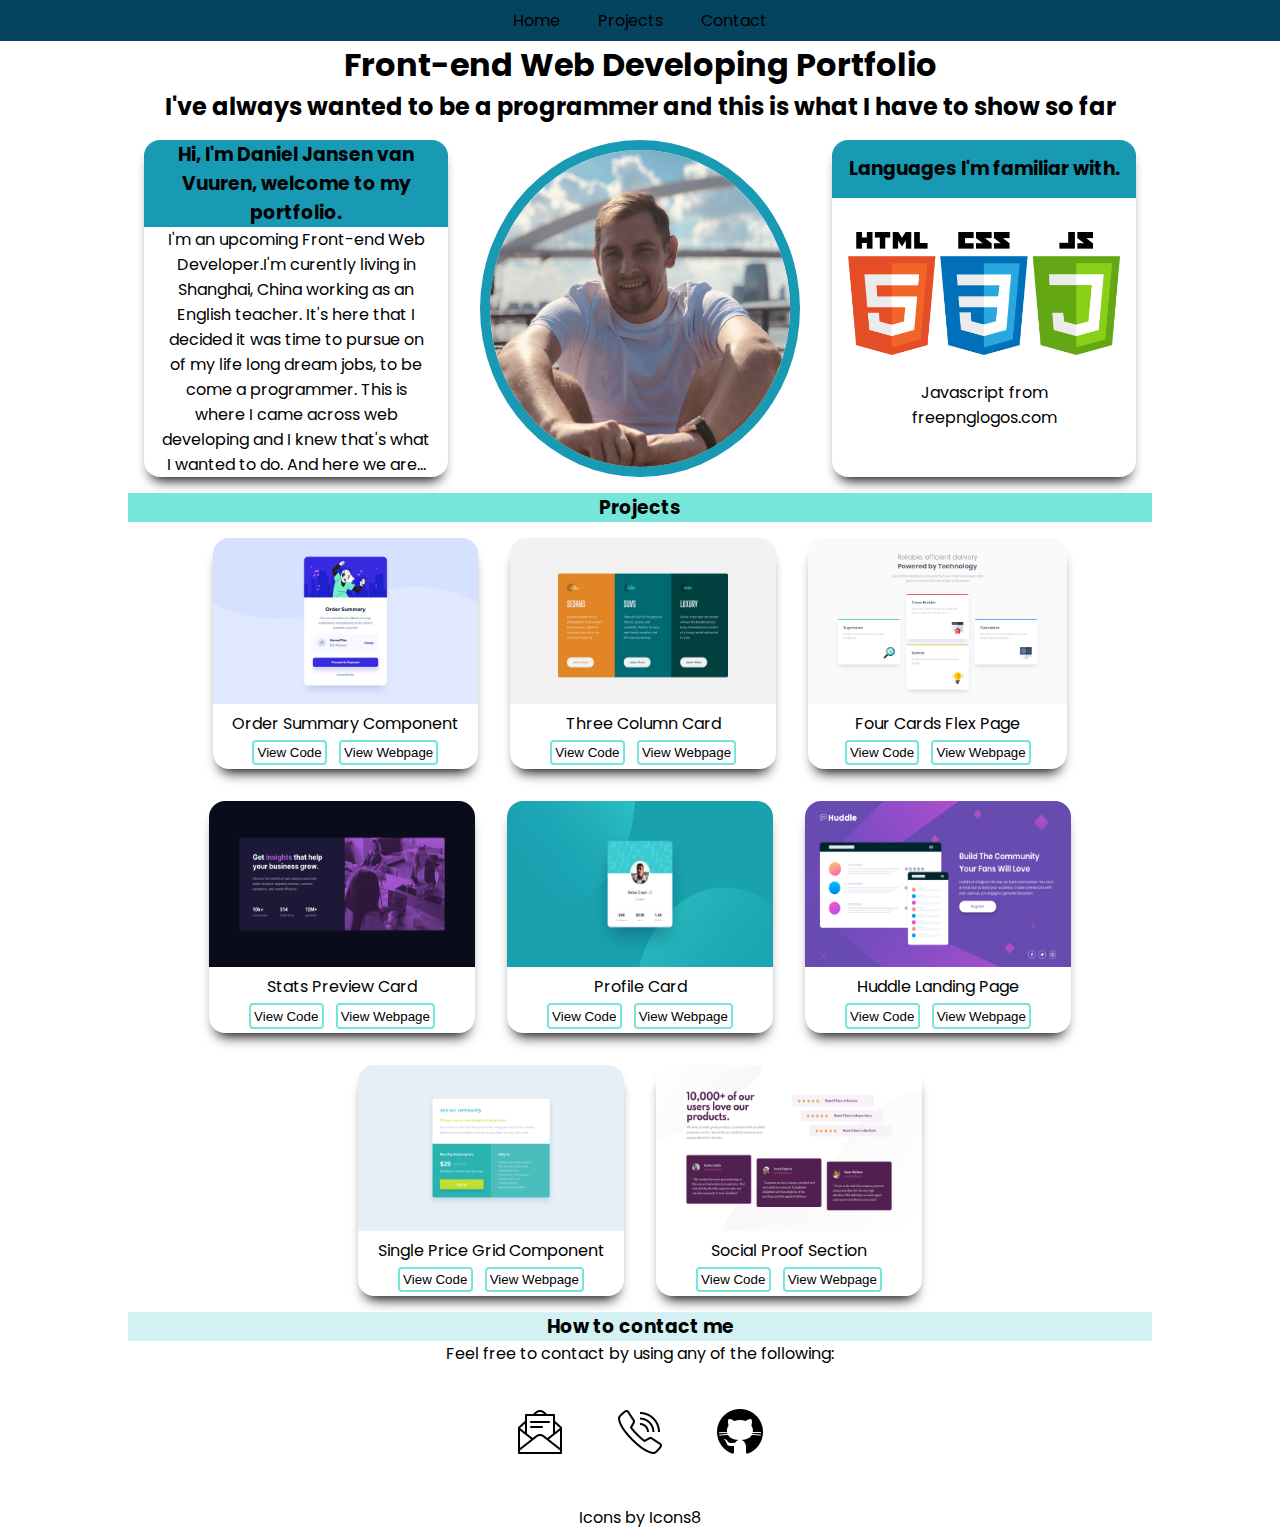
==== index.html @ 280d7e53 "Add files via upload" ====
<!DOCTYPE html>
<html lang="en">

<head>
    <meta charset="UTF-8">
    <meta http-equiv="X-UA-Compatible" content="IE=edge">
    <meta name="viewport" content="width=device-width, initial-scale=1.0">
    <link rel="stylesheet" href="./style.css">
    <link href="https://fonts.googleapis.com/css2?family=Poppins:wght@400;700&display=swap" rel="stylesheet">
    <title>Daniel Jansen van Vuuren | Portfolio</title>

</head>

<body>
    <nav>
        <ul>
            <li><a href="#home" class="nav">Home</a></li>
            <li><a href="#projects" class="nav">Projects</a></li>
            <li><a href="#contact" class="nav">Contact</a></li>
        </ul>
    </nav>

    <header id="home">
        <h1>Front-end Web Developing Portfolio</h1>
        <h2>I've always wanted to be a programmer and this is what I have to show so far</h2>
        <div class="about">
            <img class="propic" src=" ./images/Profile Picture.jpg " alt="Daniel Jansen van Vuuren ">
            <div class="about-inner">
                <h3>Hi, I'm Daniel Jansen van Vuuren, welcome to my portfolio.</h3>
                <p>I'm an upcoming Front-end Web Developer.I'm curently living in Shanghai, China working as an English teacher. It's here that I decided it was time to pursue on of my life long dream jobs, to be come a programmer. This is where I came across
                    web developing and I knew that's what I wanted to do. And here we are...
                </p>
            </div>

            <div class="skills">
                <h3>Languages I'm familiar with.</h3>
                <a class="skillsImg" href="https://www.freepnglogos.com/pics/javascript "><img src="./images/javascript-39422.png " alt=" " aria-hidden="true ">Javascript from freepnglogos.com</a>
            </div>
        </div>
    </header>

    <main id="projects">
        <h3>Projects</h3>
        <div class="card1">
            <img src="./images/card1.jpg " alt="" aria-hidden="true">
            <p>Order Summary Component</p>
            <button><a href="https://github.com/DanielJvV/OrderSummaryCard.git ">View Code</a></button>
            <button><a href="./sites/Challenge_1/orderSummaryCard.html ">View Webpage</a></button>
        </div>
        <div class="card2">
            <img src="./images/card2.jpg " alt="" aria-hidden="true">
            <p>Three Column Card</p>
            <button><a href="https://github.com/DanielJvV/3columnCardResponsive.git ">View Code</a></button>
            <button><a href="./sites/Challenge_2/index.html ">View Webpage</a></button>
        </div>
        <div class="card3">
            <img src="./images/card3.jpg " alt="" aria-hidden="true">
            <p>Four Cards Flex Page</p>
            <button><a href="https://github.com/DanielJvV/fourCardResponsiveFlexPage.git ">View Code</a></button>
            <button><a href="./sites/Challenge_3/index.html ">View Webpage</a></button>
        </div>
        <div class="card4">
            <img src="./images/card4.jpg " alt="" aria-hidden="true">
            <p>Stats Preview Card</p>
            <button><a href="https://github.com/DanielJvV/StatsPreviewCard.git ">View Code</a></button>
            <button><a href="./sites/Challenge_4/index.html ">View Webpage</a></button>
        </div>
        <div class="card5">
            <img src="./images/card5.jpg " alt="" aria-hidden="true">
            <p>Profile Card</p>
            <button><a href="https://github.com/DanielJvV/ProfileCard.git ">View Code</a></button>
            <button><a href="./sites/Challenge_5/index.html ">View Webpage</a></button>
        </div>
        <div class="card6">
            <img src="./images/card6.jpg " alt="" aria-hidden="true">
            <p>Huddle Landing Page</p>
            <button><a href="https://github.com/DanielJvV/HuddleLandingPage.git ">View Code</a></button>
            <button><a href="./sites/Challenge_6/index.html ">View Webpage</a></button>
        </div>
        <div class="card7">
            <img src="./images/card7.jpg " alt="" aria-hidden="true">
            <p>Single Price Grid Component</p>
            <button><a href="https://github.com/DanielJvV/SinglePriceGridComponent.git ">View Code</a></button>
            <button><a href="./sites/Challenge_7/index.html ">View Webpage</a></button>
        </div>
        <div class="card8">
            <img src="./images/card8.jpg " alt="" aria-hidden="true">
            <p>Social Proof Section</p>
            <button><a href="https://github.com/DanielJvV/SocialProofSection.git ">View Code</a></button>
            <button><a href="./sites/Challenge_8/index.html ">View Webpage</a></button>
        </div>
    </main>

    <footer id="contact">
        <h3>How to contact me</h3>
        <p>Feel free to contact by using any of the following:</p>
        <div class="contact">
            <a class="contactImg" href="mailto:dljavavu0@yahoo.com"><img src="./images/icons8-email-open-50.png" alt="" aria-hidden="true"></a>
            <a class="contactImg" href="tel:13127715882"><img src="./images/icons8-ringer-volume-50.png" alt="" aria-hidden="true"></a>
            <a class="contactImg" href="https://github.com/DanielJvV"><img src="./images/icons8-github-50.png" alt="" aria-hidden="true"></a>

        </div>
        <a target="_blank" href="https://icons8.com/icon/kMNXvzAiDvzO/email">Icons</a> by <a target="_blank" href="https://icons8.com">Icons8</a>
    </footer>

</body>

</html>
---- style.css ----
:root {
    /*Colours*/
    --navy-blue: #05445E;
    --blue-grotto: #189AB4;
    --blue-green: #75E6DA;
    --baby-blue: #D4F1F4;
}

* {
    margin: 0;
    padding: 0;
    box-sizing: border-box;
}


/**************
     Index
1.) Typograpy
2.) Cards and Containers
3.) Desktop Sizing     
***************/


/**************
1.) Typograpy    
***************/

body {
    min-height: 100vh;
    font-family: "Poppins", sans-serif;
    text-align: center;
    color: black;
    display: flex;
    flex-direction: column;
    justify-content: center;
}

ul {
    background-color: var(--navy-blue);
    padding: 0.5rem;
}

li {
    display: inline;
    margin: 1rem;
}

header h3 {
    background-color: var(--blue-grotto);
}

main h3 {
    background-color: var(--blue-green);
}

footer h3 {
    background-color: var(--baby-blue);
}

img {
    max-width: 100%;
}

a {
    color: black;
    text-decoration: none;
}

button {
    padding: 0.2rem;
    margin: 0.25rem;
    border-radius: 0.25rem;
    border: solid 2px var(--blue-green);
    background-color: white;
}

button:hover {
    background-color: var(--blue-green);
}

header,
main,
footer {
    width: 80%;
    margin: auto;
}

.attribution {
    font-size: 0.5rem;
}

.nav {
    border: solid 1px rgba(0, 0, 0, 0);
}

.nav:hover {
    color: var(--baby-blue);
    border: solid 1px var(--baby-blue);
    border-radius: 0.25rem;
}

.propic {
    border-radius: 100%;
    max-width: 20rem;
    border: solid 10px var(--blue-grotto);
    margin: 1rem;
}


/**************
2.) Cards and Containers   
***************/

.card1,
.card2,
.card3,
.card4,
.card5,
.card6,
.card7,
.card8 {
    margin: 1rem auto;
    border-radius: 1rem;
    overflow: hidden;
    max-width: 266px;
    box-shadow: 0px 10px 13px -7px #000000, 5px 5px 15px 5px rgba(0, 0, 0, 0);
}

.card1 img,
.card2 img,
.card3 img,
.card4 img,
.card5 img,
.card6 img,
.card7 img,
.card8 img {
    width: 100%;
    margin: auto;
    height: 166px;
}

.skills {
    max-width: 100%;
    display: flex;
    flex-direction: column;
    box-shadow: 0px 10px 13px -7px #000000, 5px 5px 15px 5px rgba(0, 0, 0, 0);
    border-radius: 1rem;
    overflow: hidden;
    margin: 1rem auto;
}

.skillsImg {
    padding: 1rem;
    margin: 0 auto;
}

.contact {
    display: flex;
    flex-direction: row;
    justify-content: center;
    margin: 1rem auto;
}

.contactImg {
    border: solid 4px rgba(0, 0, 0, 0);
    border-radius: 100%;
    margin: 1rem;
    overflow: hidden;
}

.contactImg img {
    margin: auto;
    padding: 5px;
}

.contactImg:hover {
    border: solid 4px var(--navy-blue);
}

.about {
    width: 100%;
    display: flex;
    flex-direction: column;
}


/**************
3.) Desktop Sizing    
***************/

@media screen and (min-width: 1024px) {
    .about {
        width: 100%;
        display: flex;
        flex-direction: row;
    }
    .about-inner {
        margin: 1rem 1rem;
        border-radius: 1rem;
        overflow: hidden;
        box-shadow: 0px 10px 13px -7px #000000, 5px 5px 15px 5px rgba(0, 0, 0, 0);
        width: 50%;
        order: 1;
    }
    .about-inner h3 {
        padding: 0 1rem;
    }
    .about-inner p {
        padding: 0 1rem;
    }
    .skills {
        width: 50%;
        order: 3;
        margin: 1rem 1rem;
    }
    .skills h3 {
        padding: 0.9rem 0;
    }
    main {
        display: flex;
        flex-flow: wrap row;
        justify-content: center;
    }
    main h3 {
        width: 100%;
    }
    .card1,
    .card2,
    .card3,
    .card4,
    .card5,
    .card6,
    .card7,
    .card8 {
        margin: 1rem;
    }
    .propic {
        order: 2;
        margin: 1rem 1rem;
    }
}
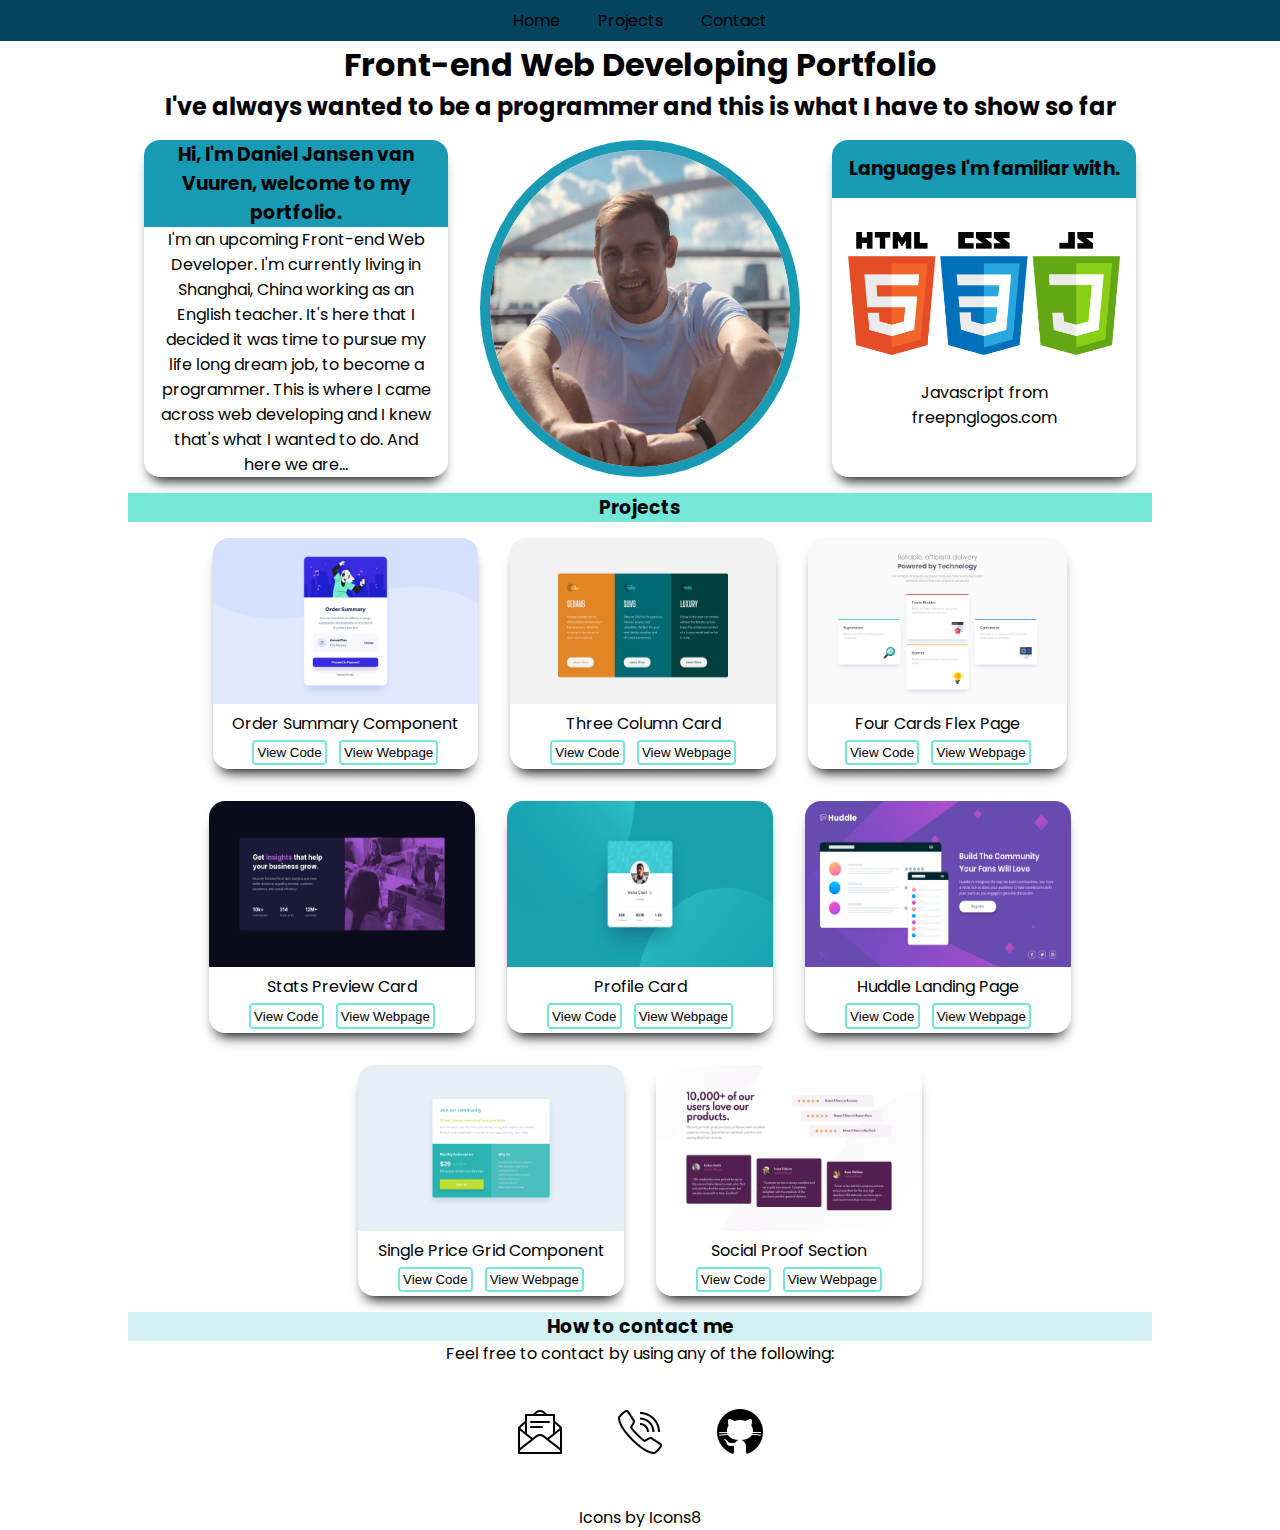
==== commit 62147d74: "Update index.html" ====
--- a/index.html
+++ b/index.html
@@ -27,7 +27,7 @@
             <img class="propic" src=" ./images/Profile Picture.jpg " alt="Daniel Jansen van Vuuren ">
             <div class="about-inner">
                 <h3>Hi, I'm Daniel Jansen van Vuuren, welcome to my portfolio.</h3>
-                <p>I'm an upcoming Front-end Web Developer.I'm curently living in Shanghai, China working as an English teacher. It's here that I decided it was time to pursue on of my life long dream jobs, to be come a programmer. This is where I came across
+                <p>I'm an upcoming Front-end Web Developer. I'm currently living in Shanghai, China working as an English teacher. It's here that I decided it was time to pursue my life long dream job, to become a programmer. This is where I came across
                     web developing and I knew that's what I wanted to do. And here we are...
                 </p>
             </div>
@@ -105,4 +105,4 @@
 
 </body>
 
-</html>+</html>
